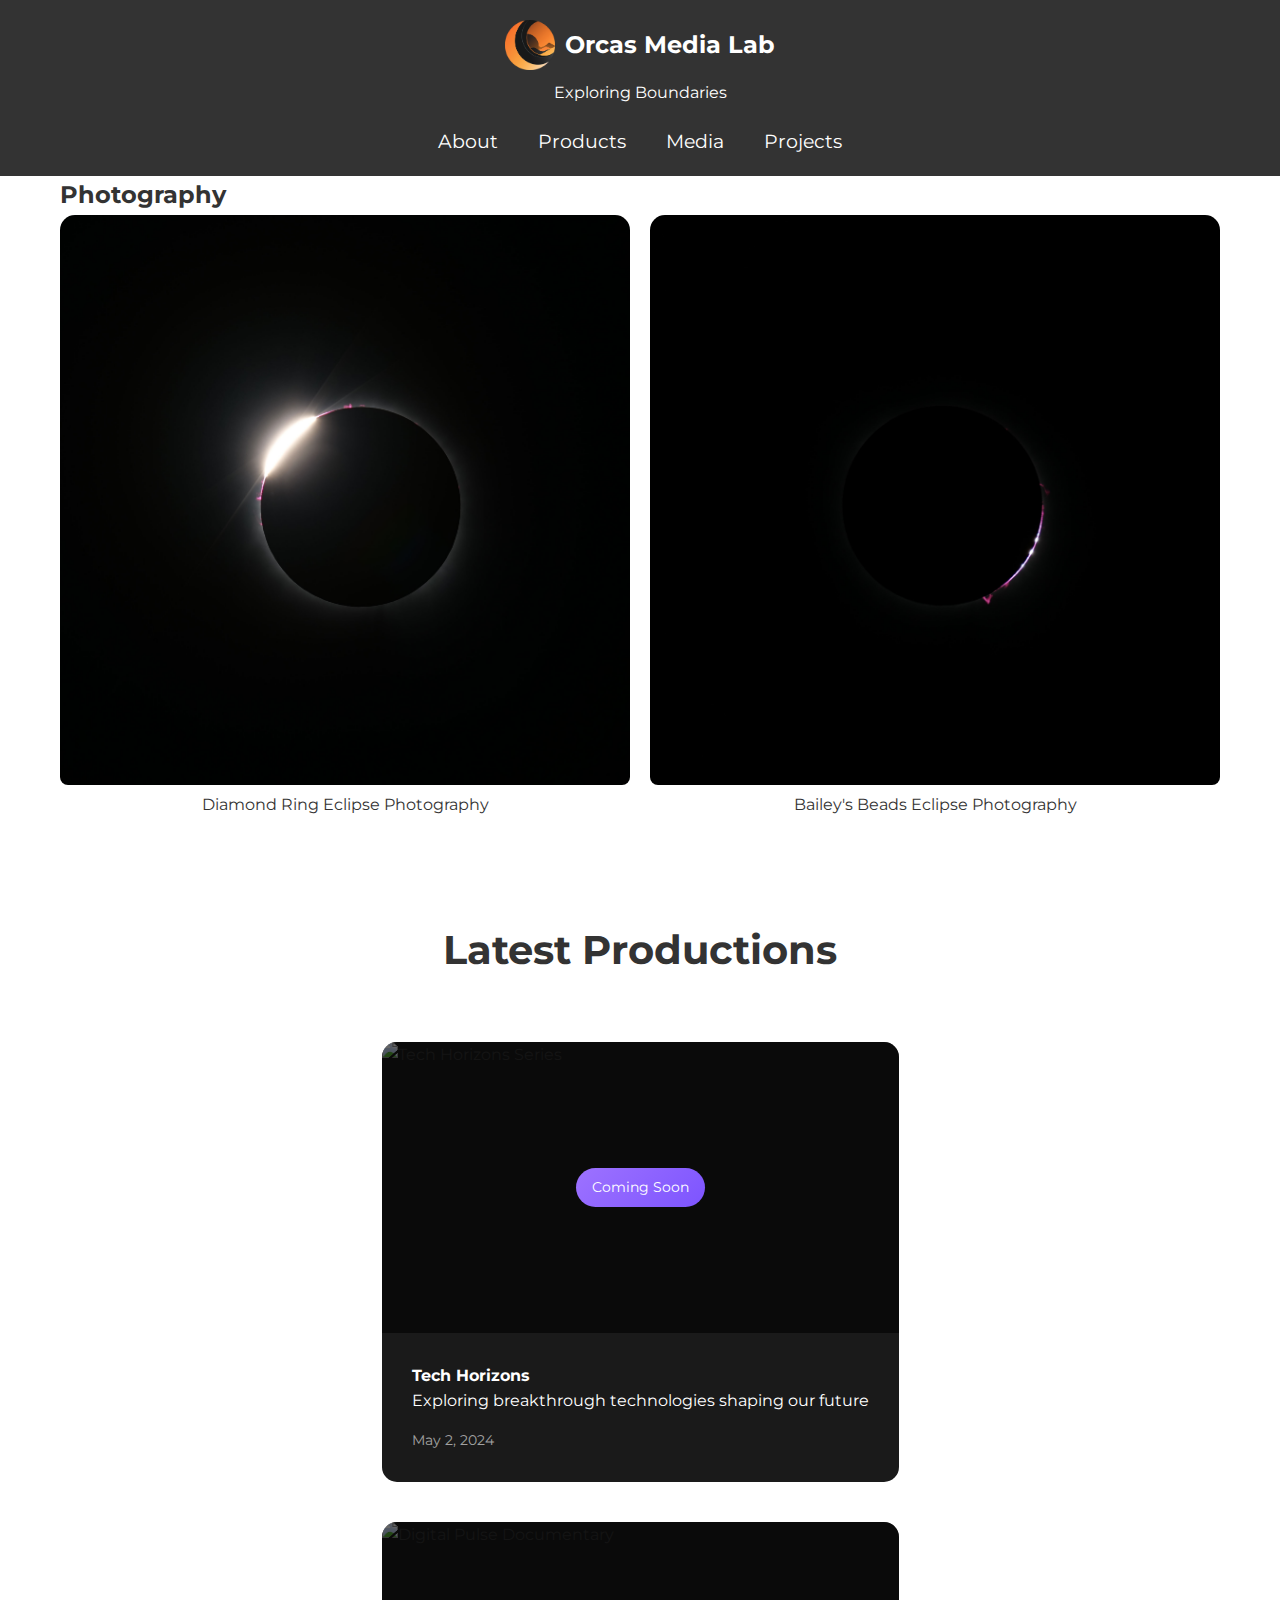
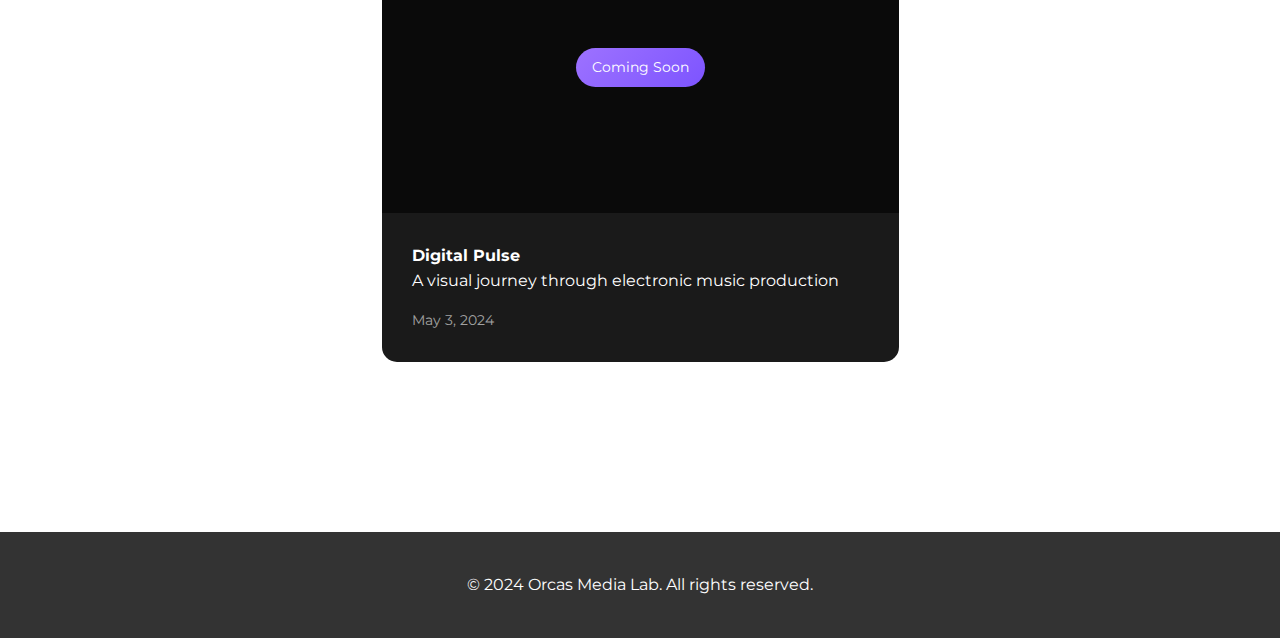
==== media.html @ d29f6d98 "V2 restructured and added media page" ====
<!DOCTYPE html>
<html lang="en">
<head>
    <meta charset="UTF-8">
    <meta name="viewport" content="width=device-width, initial-scale=1.0">
    <meta name="description" content="Orcas Media Lab - Media Productions and Portfolio">
    <title>Media - Orcas Media Lab</title>
    
    <!-- Open Graph tags -->
    <meta property="og:title" content="Media - Orcas Media Lab">
    <meta property="og:description" content="Media productions and portfolio from Orcas Media Lab">
    <meta property="og:image" content="/media/omlLogo-small.png">
    <meta property="og:url" content="https://orcasmedialab.com/media">
    
    <!-- Favicon -->
    <link rel="icon" type="image/x-icon" href="/media/omlLogo-small.png">
    
    <!-- Fonts -->
    <link rel="preconnect" href="https://fonts.googleapis.com">
    <link rel="stylesheet" href="https://fonts.googleapis.com/css?family=Montserrat:400,700&display=swap">
    
    <!-- Styles -->
    <link rel="stylesheet" href="css/style.css">
</head>
<body>
    <header>
        <div class="container">
            <div class="logo" role="banner">
                <img src="media/omlLogo-small.png" alt="Orcas Media Lab Logo" width="50" height="50">
                <h1>Orcas Media Lab</h1>
            </div>
            <p class="tagline">Exploring Boundaries</p>
            <nav aria-label="Main navigation">
                <ul role="menubar">
                    <li role="none"><a role="menuitem" href="index.html">About</a></li>
                    <li role="none"><a role="menuitem" href="products.html">Products</a></li>
                    <li role="none"><a role="menuitem" href="media.html" aria-current="page">Media</a></li>
                    <li role="none"><a role="menuitem" href="projects.html">Projects</a></li>
                </ul>
            </nav>
        </div>
    </header>    

    <main>
        <div class="container">
            <!-- Portfolio Gallery -->
            <div class="portfolio-section">
                <h2>Photography</h2>
                <div class="portfolio-container">
                    <div class="portfolio-item">
                        <img src="media/diamondRing.jpg" 
                             alt="Diamond Ring Eclipse Photography" 
                             loading="lazy"
                             width="600"
                             height="400">
                        <p>Diamond Ring Eclipse Photography</p>
                    </div>

                    <div class="portfolio-item">
                        <img src="media/baileysBeads.jpg" 
                             alt="Bailey's Beads Eclipse Photography" 
                             loading="lazy"
                             width="600"
                             height="400">
                        <p>Bailey's Beads Eclipse Photography</p>
                    </div>
                </div>
            </div>

            <!-- Latest Productions -->
            <section class="latest-productions">
                <h3 class="section-title">Latest Productions</h3>
                <div class="production-grid">
                    <article class="production-card">
                        <div class="production-image">
                            <img src="media/tech-horizons-poster.jpg" 
                                 alt="Tech Horizons Series" 
                                 loading="lazy">
                            <div class="play-overlay">
                                <span class="play-badge">Coming Soon</span>
                            </div>
                        </div>
                        <div class="production-info">
                            <h4>Tech Horizons</h4>
                            <p>Exploring breakthrough technologies shaping our future</p>
                            <span class="release-date">May 2, 2024</span>
                        </div>
                    </article>

                    <article class="production-card">
                        <div class="production-image">
                            <img src="media/digital-pulse-poster.jpg" 
                                 alt="Digital Pulse Documentary" 
                                 loading="lazy">
                            <div class="play-overlay">
                                <span class="play-badge">Coming Soon</span>
                            </div>
                        </div>
                        <div class="production-info">
                            <h4>Digital Pulse</h4>
                            <p>A visual journey through electronic music production</p>
                            <span class="release-date">May 3, 2024</span>
                        </div>
                    </article>
                </div>
            </section>
        </div>
    </main>

    <footer>
        <div class="container">
            <p>&copy; 2024 Orcas Media Lab. All rights reserved.</p>
        </div>
    </footer>
</body>
</html>
---- css/style.css ----
/* CSS Reset */
*,
*::before,
*::after {
    margin: 0;
    padding: 0;
    box-sizing: border-box;
}

/* Variables */
:root {
    --primary-color: #333;
    --text-color: #fff;
    --accent-color: #9D72FF; /* New modern purple */
    --accent-gradient: linear-gradient(135deg, #9D72FF 0%, #7D54FF 100%);
    --max-width: 1200px;
    --spacing-sm: 10px;
    --spacing-md: 20px;
    --spacing-lg: 50px;
}

/* Base styles */
body {
    font-family: 'Montserrat', sans-serif;
    line-height: 1.6;
    color: var(--primary-color);
}

.container {
    max-width: var(--max-width);
    margin: 0 auto;
    padding: 0 var(--spacing-md);
    display: flex;
    flex-direction: column;
    align-items: center;
}

/* Header */
header {
    background-color: var(--primary-color);
    color: var(--text-color);
    padding: var(--spacing-md) 0;
}

.logo {
    display: flex;
    align-items: center;
    gap: var(--spacing-sm);
}

.logo img {
    width: 50px;
    height: 50px;
}

.logo h1 {
    font-size: 1.5em;
}

.tagline {
    margin-top: var(--spacing-sm);
    text-align: center;
}

/* Navigation */
nav {
    margin-top: var(--spacing-md);
}

nav ul {
    list-style: none;
    display: flex;
    gap: var(--spacing-md);
}

nav a {
    color: var(--text-color);
    text-decoration: none;
    font-size: 1.2em;
    padding: 5px 10px;
    transition: opacity 0.3s ease;
}

nav a:hover,
nav a:focus {
    opacity: 0.8;
}

/* Active navigation state */
nav a.active {
    border-bottom: 2px solid var(--text-color);
}

/* Sections */
section {
    padding: var(--spacing-lg) 0;
}

/* Portfolio */
.portfolio-container {
    display: grid;
    grid-template-columns: repeat(auto-fit, minmax(300px, 1fr));
    gap: var(--spacing-md);
    width: 100%;
}

.portfolio-item {
    text-align: center;
}

.portfolio-item img {
    width: 100%;
    height: auto;
    border-radius: 8px;
    transition: transform 0.3s ease;
}

.portfolio-item img:hover {
    transform: scale(1.05);
}

/* Loading and Error States */
.loading,
.error {
    padding: var(--spacing-md);
    text-align: center;
}

.error {
    color: #ff0000;
}

/* Footer */
footer {
    background-color: var(--primary-color);
    color: var(--text-color);
    padding: 40px 0;
    text-align: center;
    margin-top: auto;
}

/* Responsive Design */
@media (max-width: 768px) {
    .container {
        padding: 0 var(--spacing-sm);
    }

    nav ul {
        flex-direction: column;
        align-items: center;
        gap: var(--spacing-sm);
    }

    .portfolio-container {
        grid-template-columns: 1fr;
    }

    .future-products {
        margin-bottom: 80px;
    }
}

/* About Section */
.about-container {
    max-width: 1000px;
    margin: 0 auto;
    padding: var(--spacing-lg);
}

.about-content {
    margin-bottom: var(--spacing-lg);
}

.about-content p {
    margin-bottom: var(--spacing-md);
    line-height: 1.8;
}

.contact-section {
    background: linear-gradient(145deg, #ffffff, #f5f5f5);
    border-radius: 20px;
    padding: var(--spacing-lg);
    box-shadow: 0 5px 15px rgba(0, 0, 0, 0.1);
}

.contact-info {
    margin-top: var(--spacing-md);
}

.contact-item {
    display: flex;
    align-items: center;
    gap: var(--spacing-md);
    margin-bottom: var(--spacing-sm);
}

.contact-item i {
    color: var(--primary-color);
    font-size: 1.2em;
}

.social-links {
    margin-top: var(--spacing-lg);
    display: flex;
    gap: var(--spacing-md);
}

/* Update Media Section to include Portfolio */
.portfolio-section {
    margin-bottom: var(--spacing-lg);
}

.media-section {
    margin-top: var(--spacing-lg);
}

/* Page-specific styles */
.page-header {
    margin-bottom: var(--spacing-lg);
    text-align: center;
}

/* Products Page Specific Styles */
.hero-section {
    background: linear-gradient(135deg, #1a1a1a 0%, #2a2a2a 100%);
    padding: 120px 0;
    margin-bottom: 80px;
    position: relative;
    overflow: hidden;
}

.hero-section::before {
    content: '';
    position: absolute;
    top: 0;
    left: 0;
    right: 0;
    bottom: 0;
    background: radial-gradient(circle at 50% 50%, rgba(255,255,255,0.1) 0%, transparent 50%);
    pointer-events: none;
}

.hero-content {
    text-align: center;
    color: #fff;
    max-width: 800px;
    margin: 0 auto;
    position: relative;
    z-index: 1;
}

.gradient-text {
    font-size: 4em;
    background: var(--accent-gradient);
    -webkit-background-clip: text;
    -webkit-text-fill-color: transparent;
    margin-bottom: 20px;
}

.hero-subtitle {
    font-size: 1.5em;
    opacity: 0.8;
}

.products-grid {
    display: flex;
    flex-direction: column;
    gap: 100px;
    padding: 0 20px;
}

.product-feature {
    display: grid;
    grid-template-columns: 1.2fr 0.8fr;
    gap: 60px;
    align-items: center;
}

.product-image-wrapper {
    position: relative;
    border-radius: 20px;
    overflow: hidden;
}

.product-image-wrapper img {
    width: 100%;
    height: auto;
    transition: transform 0.6s ease;
}

.product-image-wrapper:hover img {
    transform: scale(1.05);
}

.product-overlay {
    position: absolute;
    top: 0;
    left: 0;
    right: 0;
    bottom: 0;
    background: linear-gradient(45deg, rgba(0,0,0,0.4) 0%, transparent 100%);
}

.product-info {
    padding: 40px;
}

.product-label {
    display: inline-block;
    padding: 8px 16px;
    background: rgba(157, 114, 255, 0.1);
    color: #9D72FF;
    border-radius: 20px;
    margin-bottom: 20px;
}

.feature-list {
    margin: 30px 0;
    padding: 0;
    list-style: none;
}

.feature-list li {
    margin: 15px 0;
    padding-left: 30px;
    position: relative;
}

.feature-list li::before {
    content: '→';
    position: absolute;
    left: 0;
    color: #9D72FF;
}

.future-products {
    margin-top: 60px;
    margin-bottom: 120px;
    padding-bottom: 60px;
}

.section-title {
    text-align: center;
    font-size: 2.5em;
    margin-bottom: 60px;
}

.product-cards {
    display: grid;
    grid-template-columns: repeat(auto-fit, minmax(300px, 1fr));
    gap: 40px;
    margin-bottom: 60px;
}

.product-card {
    background: linear-gradient(145deg, #1a1a1a, #2a2a2a);
    border-radius: 20px;
    overflow: hidden;
    transition: transform 0.3s ease;
    border: 1px solid rgba(157, 114, 255, 0.1);
}

.product-card:hover {
    transform: translateY(-10px);
    border-color: rgba(157, 114, 255, 0.3);
}

.card-image {
    height: 200px;
    overflow: hidden;
}

.card-image img {
    width: 100%;
    height: 100%;
    object-fit: cover;
}

.card-content {
    padding: 30px;
    color: #fff;
}

.card-content h4 {
    margin-bottom: 10px;
    color: #9D72FF;
}

.card-content p {
    opacity: 0.8;
}

@media (max-width: 968px) {
    .product-feature {
        grid-template-columns: 1fr;
    }
    
    .gradient-text {
        font-size: 3em;
    }
}

/* Updated button styles */
.cta-button {
    background: var(--accent-gradient);
    color: var(--text-color);
    border: none;
    padding: 16px 32px;
    border-radius: 30px;
    font-size: 1rem;
    font-weight: 500;
    letter-spacing: 0.5px;
    cursor: pointer;
    transition: all 0.3s ease;
    position: relative;
    overflow: hidden;
    box-shadow: 0 6px 15px rgba(157, 114, 255, 0.2);
}

.cta-button:hover {
    transform: translateY(-2px);
    box-shadow: 0 8px 20px rgba(157, 114, 255, 0.3);
}

.cta-button:active {
    transform: translateY(0);
}

/* Add subtle animation to button */
.cta-button::after {
    content: '';
    position: absolute;
    top: 0;
    left: 0;
    width: 100%;
    height: 100%;
    background: linear-gradient(135deg, rgba(255,255,255,0.1) 0%, transparent 50%);
    transform: translateX(-100%) rotate(35deg);
    transition: transform 0.6s ease;
}

.cta-button:hover::after {
    transform: translateX(100%) rotate(35deg);
}

/* Media Page Specific Styles */
.media-hero {
    background: linear-gradient(135deg, #1a1a1a 0%, #2a2a2a 100%);
    height: 60vh;
    display: flex;
    align-items: center;
    justify-content: center;
    position: relative;
}

.media-hero::before {
    content: '';
    position: absolute;
    top: 0;
    left: 0;
    right: 0;
    bottom: 0;
    background: url('../media/hero-pattern.png');
    opacity: 0.1;
    pointer-events: none;
}

/* Featured Production */
.featured-production {
    margin-top: -100px;
    margin-bottom: 120px;
    position: relative;
    z-index: 2;
}

.featured-video {
    background: #1a1a1a;
    border-radius: 20px;
    overflow: hidden;
    box-shadow: 0 20px 40px rgba(0,0,0,0.3);
}

.video-wrapper {
    position: relative;
    padding-bottom: 56.25%;
    height: 0;
    overflow: hidden;
}

.video-wrapper video {
    position: absolute;
    top: 0;
    left: 0;
    width: 100%;
    height: 100%;
    object-fit: cover;
}

.featured-info {
    padding: 40px;
    color: var(--text-color);
}

.release-badge {
    display: inline-block;
    padding: 8px 16px;
    background: var(--accent-gradient);
    border-radius: 20px;
    font-size: 0.9rem;
    margin-bottom: 20px;
}

/* Latest Productions */
.latest-productions {
    margin-bottom: 120px;
}

.production-grid {
    display: grid;
    grid-template-columns: repeat(auto-fit, minmax(300px, 1fr));
    gap: 40px;
    margin-top: 60px;
}

.production-card {
    background: #1a1a1a;
    border-radius: 15px;
    overflow: hidden;
    transition: transform 0.3s ease;
}

.production-card:hover {
    transform: translateY(-10px);
}

.production-image {
    position: relative;
    padding-bottom: 56.25%;
}

.production-image img {
    position: absolute;
    top: 0;
    left: 0;
    width: 100%;
    height: 100%;
    object-fit: cover;
}

.play-overlay {
    position: absolute;
    top: 0;
    left: 0;
    right: 0;
    bottom: 0;
    background: rgba(0,0,0,0.4);
    display: flex;
    align-items: center;
    justify-content: center;
    opacity: 0;
    transition: opacity 0.3s ease;
}

.production-card:hover .play-overlay {
    opacity: 1;
}

.play-icon {
    color: var(--text-color);
    font-size: 3rem;
    filter: drop-shadow(0 2px 4px rgba(0,0,0,0.3));
}

.production-info {
    padding: 30px;
    color: var(--text-color);
}

.release-date {
    display: block;
    margin-top: 15px;
    font-size: 0.9rem;
    color: rgba(255,255,255,0.6);
}

/* Photography Portfolio */
.photography-portfolio {
    margin-bottom: 120px;
}

.portfolio-grid {
    display: grid;
    grid-template-columns: repeat(auto-fit, minmax(400px, 1fr));
    gap: 40px;
    margin-top: 60px;
}

.portfolio-item {
    position: relative;
    border-radius: 15px;
    overflow: hidden;
    margin: 0;
}

.portfolio-item img {
    width: 100%;
    height: auto;
    transition: transform 0.6s ease;
}

.portfolio-item:hover img {
    transform: scale(1.05);
}

.portfolio-item figcaption {
    position: absolute;
    bottom: 0;
    left: 0;
    right: 0;
    padding: 30px;
    background: linear-gradient(to top, rgba(0,0,0,0.8), transparent);
    color: var(--text-color);
    transform: translateY(100%);
    transition: transform 0.3s ease;
}

.portfolio-item:hover figcaption {
    transform: translateY(0);
}

/* Responsive Adjustments */
@media (max-width: 768px) {
    .media-hero {
        height: 40vh;
    }

    .featured-production {
        margin-top: -50px;
    }

    .portfolio-grid {
        grid-template-columns: 1fr;
    }

    .featured-info {
        padding: 20px;
    }
}

/* These styles should already be in your CSS */
.play-badge {
    background: var(--accent-gradient);
    color: var(--text-color);
    padding: 8px 16px;
    border-radius: 20px;
    font-size: 0.9rem;
    opacity: 1;
}

.play-overlay {
    opacity: 1;
    background: rgba(0,0,0,0.6);
}

.production-card:hover .play-overlay {
    background: rgba(0,0,0,0.7);
}
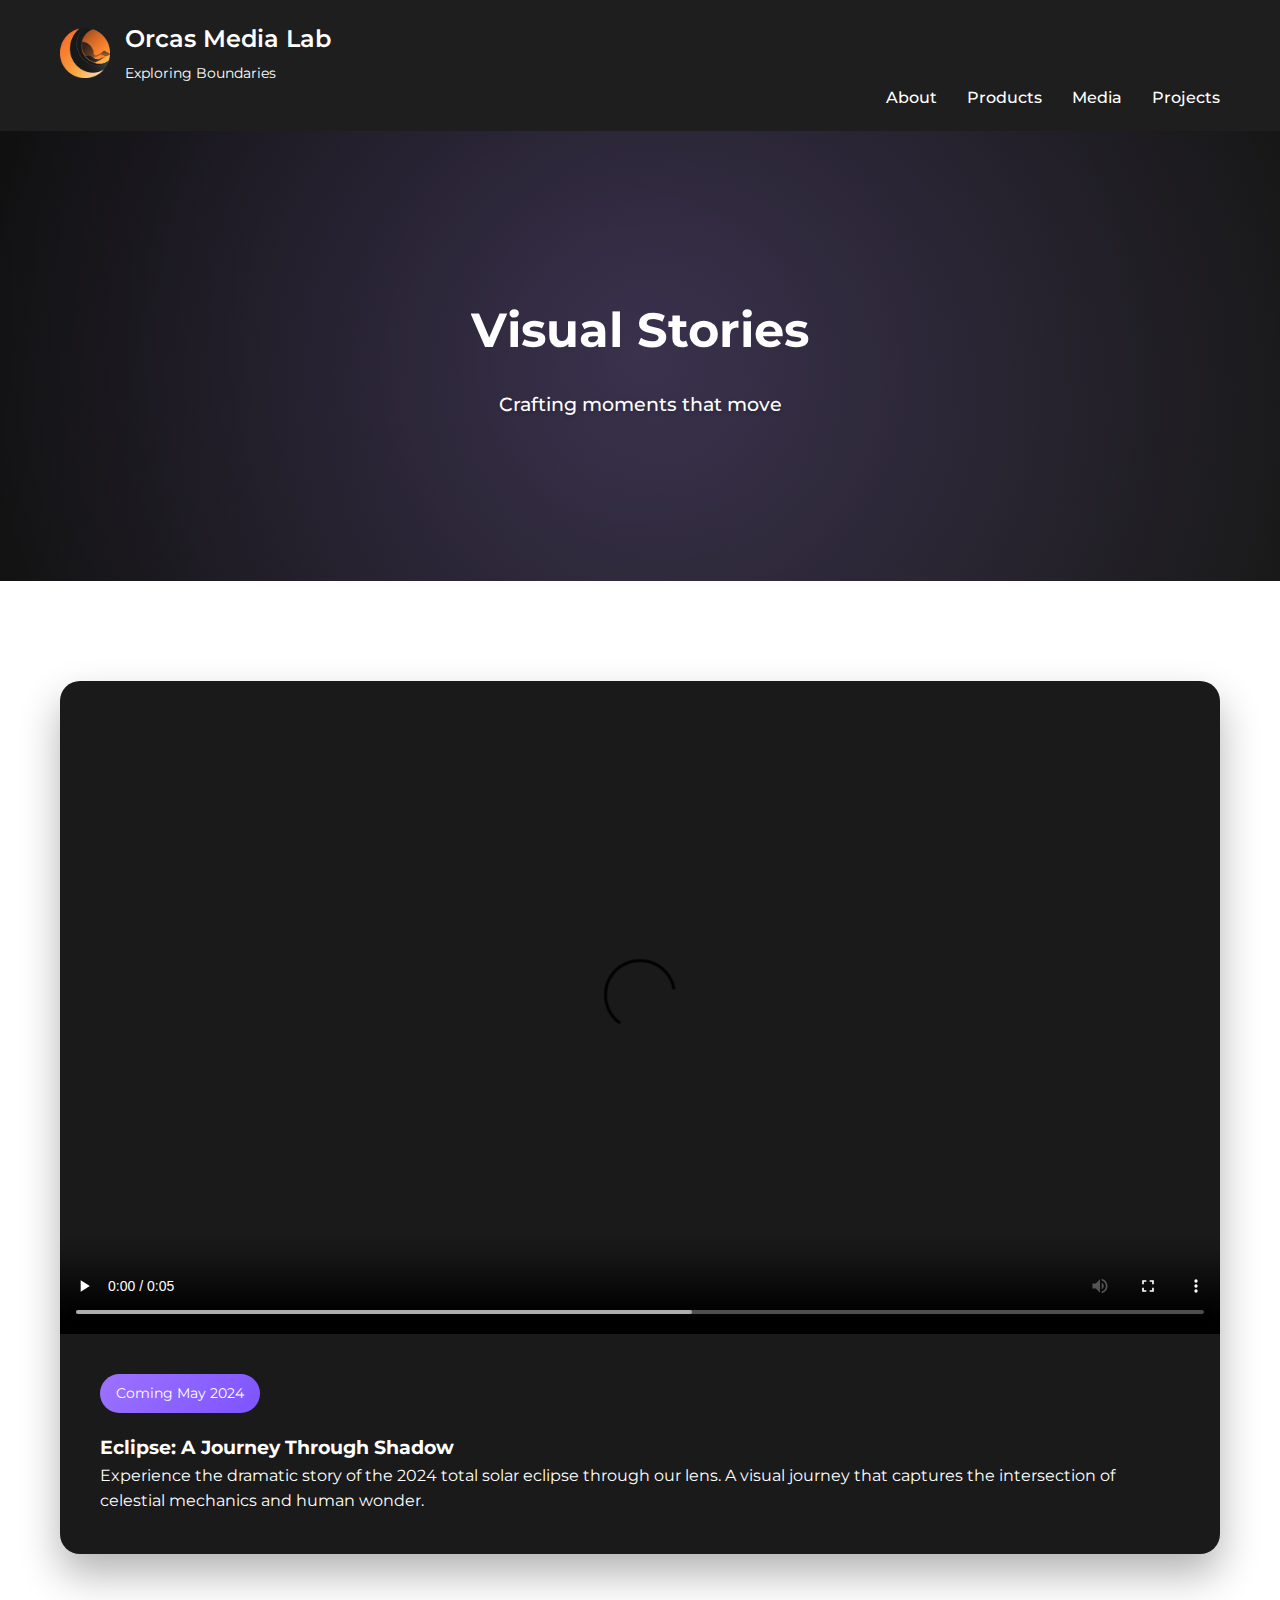
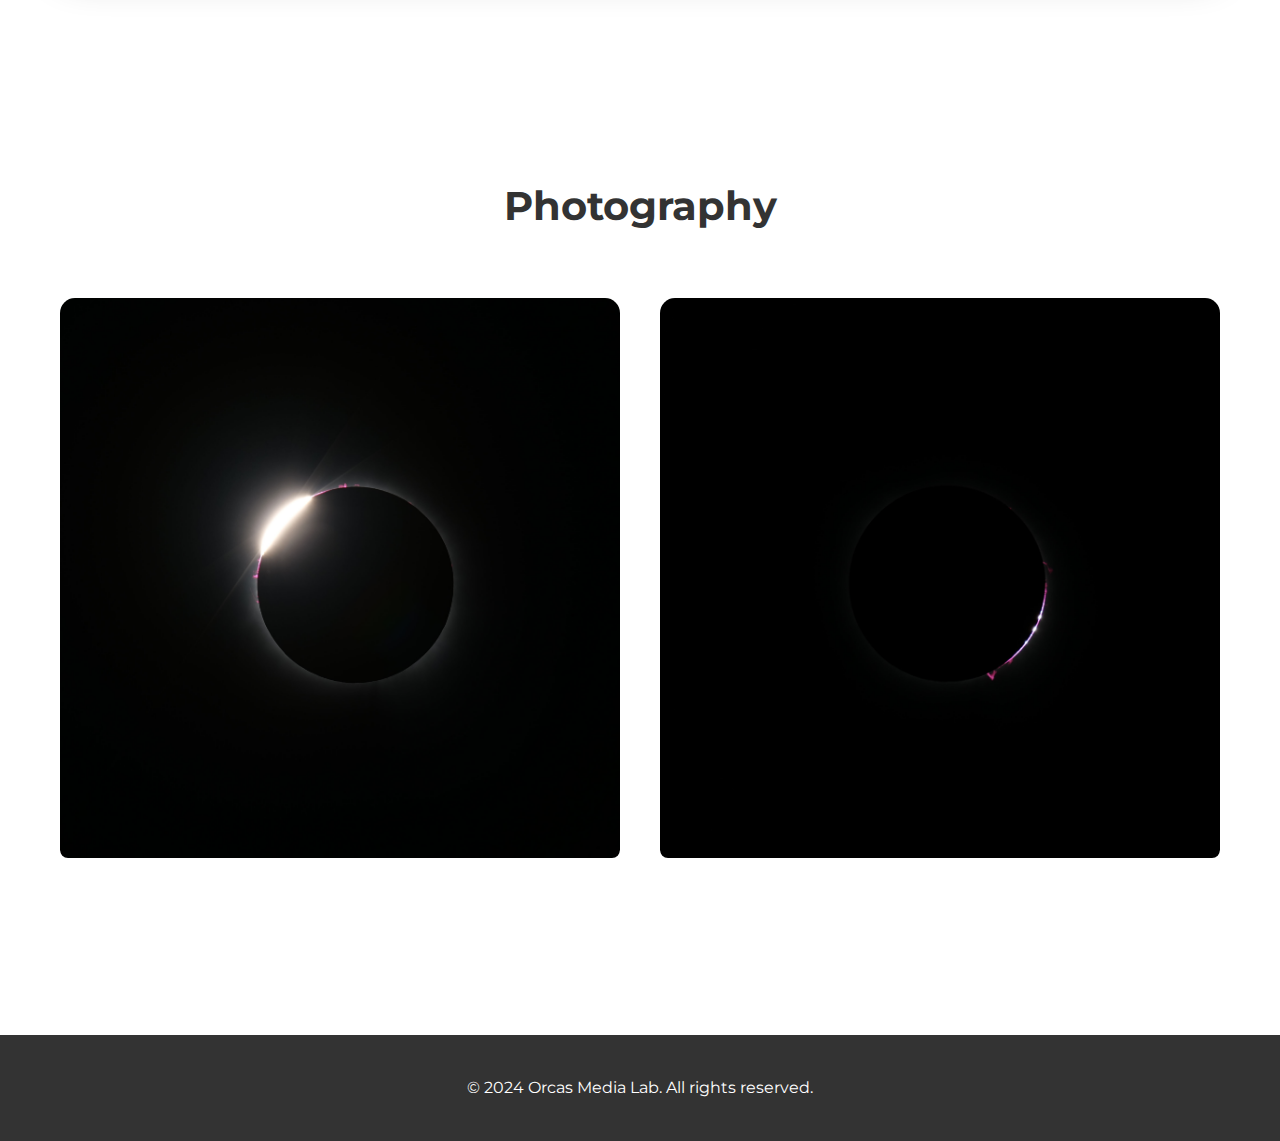
==== commit 042128d6: "Final layout design" ====
--- a/media.html
+++ b/media.html
@@ -27,9 +27,11 @@
         <div class="container">
             <div class="logo" role="banner">
                 <img src="media/omlLogo-small.png" alt="Orcas Media Lab Logo" width="50" height="50">
-                <h1>Orcas Media Lab</h1>
+                <div class="logo-text">
+                    <h1>Orcas Media Lab</h1>
+                    <p class="tagline">Exploring Boundaries</p>
+                </div>
             </div>
-            <p class="tagline">Exploring Boundaries</p>
             <nav aria-label="Main navigation">
                 <ul role="menubar">
                     <li role="none"><a role="menuitem" href="index.html">About</a></li>
@@ -42,66 +44,54 @@
     </header>    
 
     <main>
+        <div class="hero-section media-hero">
+            <div class="hero-content">
+                <h2 class="gradient-text">Visual Stories</h2>
+                <p class="hero-subtitle">Crafting moments that move</p>
+            </div>
+        </div>
+
         <div class="container">
-            <!-- Portfolio Gallery -->
-            <div class="portfolio-section">
-                <h2>Photography</h2>
-                <div class="portfolio-container">
-                    <div class="portfolio-item">
+            <!-- Featured Production -->
+            <section class="featured-production">
+                <div class="featured-video">
+                    <div class="video-wrapper">
+                        <video poster="media/eclipse-documentary-poster.jpg" controls>
+                            <source src="media/eclipse-teaser.mp4" type="video/mp4">
+                            Your browser does not support the video tag.
+                        </video>
+                    </div>
+                    <div class="featured-info">
+                        <span class="release-badge">Coming May 2024</span>
+                        <h3>Eclipse: A Journey Through Shadow</h3>
+                        <p>Experience the dramatic story of the 2024 total solar eclipse through our lens. A visual journey that captures the intersection of celestial mechanics and human wonder.</p>
+                    </div>
+                </div>
+            </section>
+
+            <!-- Photography Portfolio -->
+            <section class="photography-portfolio">
+                <h3 class="section-title">Photography</h3>
+                <div class="portfolio-grid">
+                    <figure class="portfolio-item">
                         <img src="media/diamondRing.jpg" 
                              alt="Diamond Ring Eclipse Photography" 
-                             loading="lazy"
-                             width="600"
-                             height="400">
-                        <p>Diamond Ring Eclipse Photography</p>
-                    </div>
+                             loading="lazy">
+                        <figcaption>
+                            <h4>Diamond Ring Effect</h4>
+                            <p>Total Solar Eclipse, 2024</p>
+                        </figcaption>
+                    </figure>
 
-                    <div class="portfolio-item">
+                    <figure class="portfolio-item">
                         <img src="media/baileysBeads.jpg" 
                              alt="Bailey's Beads Eclipse Photography" 
-                             loading="lazy"
-                             width="600"
-                             height="400">
-                        <p>Bailey's Beads Eclipse Photography</p>
-                    </div>
-                </div>
-            </div>
-
-            <!-- Latest Productions -->
-            <section class="latest-productions">
-                <h3 class="section-title">Latest Productions</h3>
-                <div class="production-grid">
-                    <article class="production-card">
-                        <div class="production-image">
-                            <img src="media/tech-horizons-poster.jpg" 
-                                 alt="Tech Horizons Series" 
-                                 loading="lazy">
-                            <div class="play-overlay">
-                                <span class="play-badge">Coming Soon</span>
-                            </div>
-                        </div>
-                        <div class="production-info">
-                            <h4>Tech Horizons</h4>
-                            <p>Exploring breakthrough technologies shaping our future</p>
-                            <span class="release-date">May 2, 2024</span>
-                        </div>
-                    </article>
-
-                    <article class="production-card">
-                        <div class="production-image">
-                            <img src="media/digital-pulse-poster.jpg" 
-                                 alt="Digital Pulse Documentary" 
-                                 loading="lazy">
-                            <div class="play-overlay">
-                                <span class="play-badge">Coming Soon</span>
-                            </div>
-                        </div>
-                        <div class="production-info">
-                            <h4>Digital Pulse</h4>
-                            <p>A visual journey through electronic music production</p>
-                            <span class="release-date">May 3, 2024</span>
-                        </div>
-                    </article>
+                             loading="lazy">
+                        <figcaption>
+                            <h4>Bailey's Beads</h4>
+                            <p>Total Solar Eclipse, 2024</p>
+                        </figcaption>
+                    </figure>
                 </div>
             </section>
         </div>
--- a/css/style.css
+++ b/css/style.css
@@ -37,58 +37,76 @@
 
 /* Header */
 header {
-    background-color: var(--primary-color);
-    color: var(--text-color);
-    padding: var(--spacing-md) 0;
-}
-
+    background: rgba(26, 26, 26, 0.98);
+    padding: 20px 0;
+}
+
+/* Header layout */
+header .container {
+    display: flex;
+    justify-content: space-between;
+    align-items: center;
+    max-width: 1200px;
+    margin: 0 auto;
+    padding: 0 20px; /* Add padding for smaller screens */
+}
+
+/* Logo alignment */
 .logo {
     display: flex;
     align-items: center;
-    gap: var(--spacing-sm);
+    gap: 15px;
+    margin-right: auto; /* Push everything else to the right */
 }
 
 .logo img {
-    width: 50px;
-    height: 50px;
-}
-
-.logo h1 {
-    font-size: 1.5em;
-}
-
-.tagline {
-    margin-top: var(--spacing-sm);
-    text-align: center;
+    width: 50px; /* Adjust logo size if needed */
+    height: 50px; /* Adjust logo size if needed */
+}
+
+.logo-text {
+    text-align: left; /* Ensure text is left-aligned */
+}
+
+.logo-text h1 {
+    color: #ffffff !important; /* Ensure the title is white */
+    font-size: 1.5rem;
+    font-weight: 600;
+    margin: 0;
+}
+
+.logo-text .tagline {
+    color: #ffffff !important; /* Ensure the tagline is white */
+    font-size: 0.9rem;
+    margin-top: 4px;
 }
 
 /* Navigation */
 nav {
-    margin-top: var(--spacing-md);
+    margin-left: auto; /* Ensures nav is pushed to the right */
 }
 
 nav ul {
+    display: flex;
+    gap: 30px;
+    margin: 0;
+    padding: 0;
     list-style: none;
-    display: flex;
-    gap: var(--spacing-md);
-}
-
-nav a {
-    color: var(--text-color);
+}
+
+nav ul li a {
+    color: #ffffff !important; /* Ensure navigation links are white */
     text-decoration: none;
-    font-size: 1.2em;
-    padding: 5px 10px;
+    font-weight: 500;
     transition: opacity 0.3s ease;
 }
 
-nav a:hover,
-nav a:focus {
-    opacity: 0.8;
-}
-
-/* Active navigation state */
-nav a.active {
-    border-bottom: 2px solid var(--text-color);
+nav ul li a:hover {
+    opacity: 0.8; /* Slightly dim on hover */
+}
+
+nav ul li a[aria-current="page"] {
+    color: var(--accent-color); /* Highlight current page */
 }
 
 /* Sections */
@@ -220,15 +238,19 @@
     text-align: center;
 }
 
-/* Products Page Specific Styles */
+/* Unified Hero Banner Styles */
 .hero-section {
     background: linear-gradient(135deg, #1a1a1a 0%, #2a2a2a 100%);
-    padding: 120px 0;
-    margin-bottom: 80px;
-    position: relative;
-    overflow: hidden;
-}
-
+    height: 50vh;
+    display: flex;
+    align-items: center;
+    justify-content: center;
+    position: relative;
+    overflow: hidden;
+    margin-bottom: 100px; /* Add space below hero */
+}
+
+/* Add gradient overlay */
 .hero-section::before {
     content: '';
     position: absolute;
@@ -236,32 +258,55 @@
     left: 0;
     right: 0;
     bottom: 0;
-    background: radial-gradient(circle at 50% 50%, rgba(255,255,255,0.1) 0%, transparent 50%);
+    background: radial-gradient(circle at center, rgba(157, 114, 255, 0.2) 0%, rgba(0,0,0,0.4) 100%);
     pointer-events: none;
 }
 
+/* Add subtle animated gradient */
+.hero-section::after {
+    content: '';
+    position: absolute;
+    top: -50%;
+    left: -50%;
+    right: -50%;
+    bottom: -50%;
+    background: linear-gradient(
+        45deg,
+        rgba(157, 114, 255, 0.1) 0%,
+        rgba(157, 114, 255, 0) 20%,
+        rgba(157, 114, 255, 0) 80%,
+        rgba(157, 114, 255, 0.1) 100%
+    );
+    transform: rotate(45deg);
+    pointer-events: none;
+}
+
 .hero-content {
+    position: relative;
+    z-index: 2;
     text-align: center;
-    color: #fff;
-    max-width: 800px;
-    margin: 0 auto;
-    position: relative;
-    z-index: 1;
-}
-
-.gradient-text {
-    font-size: 4em;
-    background: var(--accent-gradient);
+}
+
+.hero-content h2.gradient-text {
+    font-size: 3em;
+    color: #ffffff;
+    background: linear-gradient(135deg, #ffffff 0%, #ffffff 100%);
     -webkit-background-clip: text;
     -webkit-text-fill-color: transparent;
+    background-clip: text;
     margin-bottom: 20px;
-}
-
-.hero-subtitle {
-    font-size: 1.5em;
-    opacity: 0.8;
-}
-
+    font-weight: 700;
+}
+
+.hero-content .hero-subtitle {
+    font-size: 1.2em;
+    color: #ffffff;
+    opacity: 1;
+    font-weight: 500;
+    text-shadow: 0 2px 4px rgba(0,0,0,0.2);
+}
+
+/* Products Page Specific Styles */
 .products-grid {
     display: flex;
     flex-direction: column;
@@ -395,7 +440,7 @@
         grid-template-columns: 1fr;
     }
     
-    .gradient-text {
+    .hero-content h2.gradient-text {
         font-size: 3em;
     }
 }
@@ -444,25 +489,10 @@
 }
 
 /* Media Page Specific Styles */
-.media-hero {
+.media-hero,
+.products-hero,
+.projects-hero {
     background: linear-gradient(135deg, #1a1a1a 0%, #2a2a2a 100%);
-    height: 60vh;
-    display: flex;
-    align-items: center;
-    justify-content: center;
-    position: relative;
-}
-
-.media-hero::before {
-    content: '';
-    position: absolute;
-    top: 0;
-    left: 0;
-    right: 0;
-    bottom: 0;
-    background: url('../media/hero-pattern.png');
-    opacity: 0.1;
-    pointer-events: none;
 }
 
 /* Featured Production */
@@ -665,3 +695,128 @@
 .production-card:hover .play-overlay {
     background: rgba(0,0,0,0.7);
 }
+
+.media-grid {
+    display: grid;
+    grid-template-columns: repeat(auto-fit, minmax(300px, 1fr));
+    gap: 40px;
+    margin: 40px 0;
+}
+
+.video-container {
+    position: relative;
+    padding-bottom: 56.25%; /* 16:9 aspect ratio */
+    height: 0;
+    overflow: hidden;
+    border-radius: 15px;
+}
+
+.video-container video {
+    position: absolute;
+    top: 0;
+    left: 0;
+    width: 100%;
+    height: 100%;
+    object-fit: cover;
+}
+
+.media-info {
+    padding: 20px 0;
+}
+
+.media-info h3 {
+    margin-bottom: 10px;
+    color: var(--text-color);
+}
+
+.media-info p {
+    margin-bottom: 10px;
+    color: var(--text-color);
+    opacity: 0.8;
+}
+
+.release-date {
+    color: var(--accent-color);
+    font-size: 0.9em;
+}
+
+/* Content below hero */
+.featured-production,
+.project-grid {
+    position: relative;
+    z-index: 2;
+    margin-top: -50px; /* Adjust this value as needed */
+}
+
+/* Project video styles */
+.projects-container {
+    max-width: 1000px; /* Match the media page width */
+    margin: 0 auto;
+    display: grid;
+    grid-template-columns: 1fr;
+    gap: 40px;
+}
+
+.project-card {
+    background: #1a1a1a;
+    border-radius: 15px;
+    overflow: hidden;
+    box-shadow: 0 20px 40px rgba(0,0,0,0.3);
+}
+
+.project-media {
+    position: relative;
+    padding-bottom: 56.25%; /* 16:9 aspect ratio */
+    height: 0;
+    overflow: hidden;
+}
+
+.project-media video {
+    position: absolute;
+    top: 0;
+    left: 0;
+    width: 100%;
+    height: 100%;
+    object-fit: cover;
+}
+
+.project-content {
+    padding: 30px;
+    color: var(--text-color);
+}
+
+.project-content h4 {
+    color: #ffffff !important;
+    font-size: 1.5rem;
+    margin-bottom: 10px;
+    font-weight: 600;
+}
+
+.project-content p {
+    color: #ffffff;
+    opacity: 0.8;
+    margin-bottom: 20px;
+    font-size: 1rem;
+    line-height: 1.5;
+}
+
+.tech-stack {
+    display: flex;
+    gap: 10px;
+    flex-wrap: wrap;
+}
+
+.tech-stack span {
+    background: rgba(157, 114, 255, 0.2);
+    color: #ffffff;
+    padding: 5px 12px;
+    border-radius: 15px;
+    font-size: 0.8rem;
+}
+
+/* Responsive adjustments */
+@media (max-width: 1200px) {
+    .projects-container {
+        padding: 0 20px;
+    }
+}
